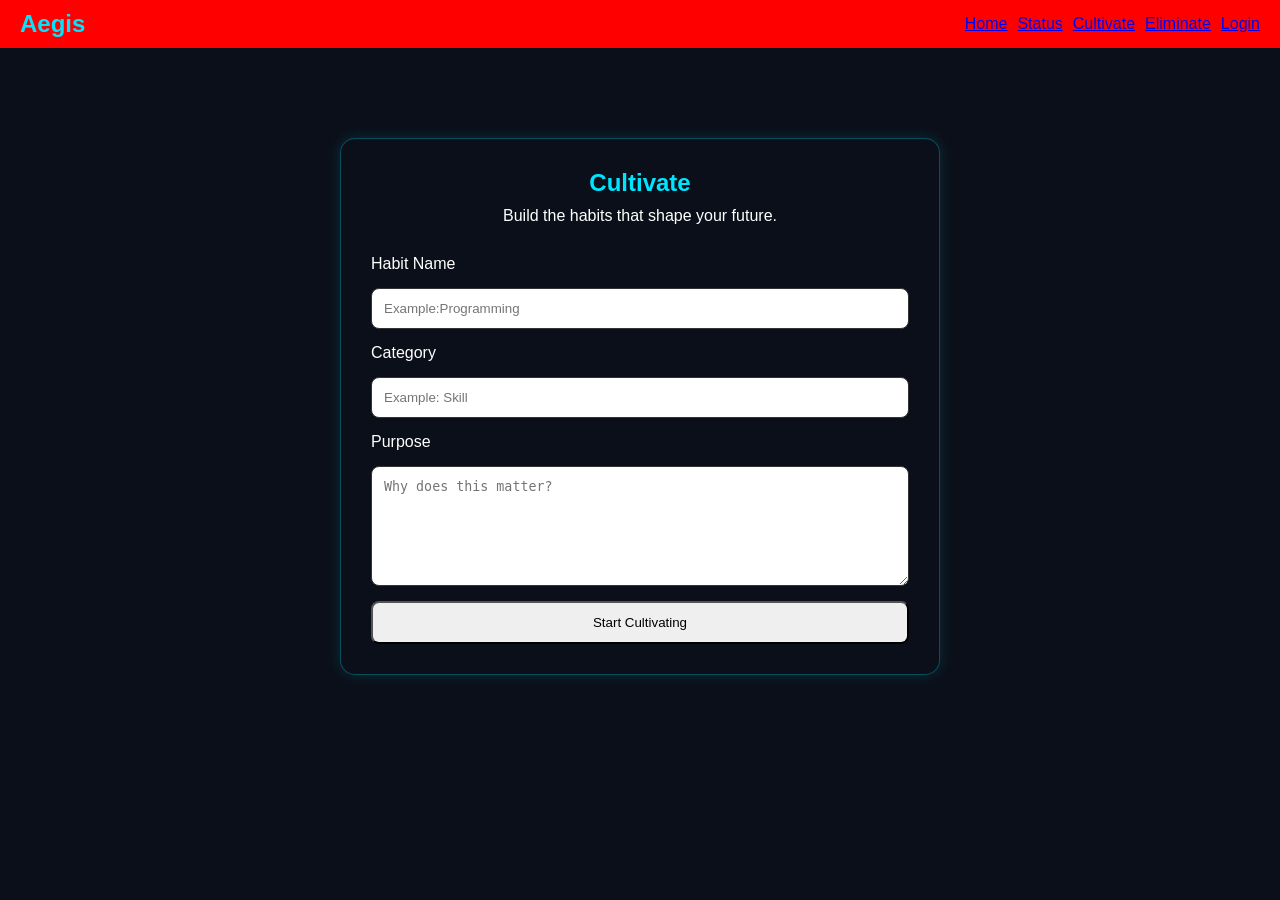
==== cultivate.html @ d245fa0a "Build cultivate page with habit creation form and notifications" ====
<!doctype html>
<html lang="en">

<head>
    <meta charset="UTF-8" />
    <meta name="viewport" content="width=device-width, initial-scale=1.0" />

    <title>Aegis | Cultivate</title>
    <link rel="stylesheet" href="./CSS/global.css">
    <link rel="stylesheet" href="./CSS/cultivate.css">
</head>


<body>

    <!-- Header -->
    <header>

        <nav>

            <h1>Aegis</h1>

            <div class="nav-actions">
                <a href="index.html">Home</a>
                <a href="status.html">Status</a>
                <a href="cultivate.html">Cultivate</a>
                <a href="eliminate.html">Eliminate</a>
                <a href="login.html">Login</a>
            </div>

        </nav>

    </header>


    <!-- Cultivate System -->
    <main>

        <section class="cultivate">

            <h2>Cultivate</h2>

            <p>
                Build the habits that shape your future.
            </p>


            <form id="cultivate-form">

                <label for="habit-name">
                    Habit Name
                </label>

                <input id="habit-name" type="text" placeholder="Example:Programming" required>


                <label for="habit-category">
                    Category
                </label>

                <input id="habit-category" type="text" placeholder="Example: Skill" required>


                <label for="habit-purpose">
                    Purpose
                </label>

                <textarea id="habit-purpose" placeholder="Why does this matter?" required></textarea>


                <button type="submit">
                    Start Cultivating
                </button>


            </form>

        </section>

    </main>


    <footer>

    </footer>

    <div id="toast" class="toast">
        Habit cultivated successfully 🌱
    </div>


    <script src="./JS/cultivate.js"></script>

</body>

</html>
---- CSS/global.css ----
/* RESET */

* {
    margin: 0;
    padding: 0;
    box-sizing: border-box;
}


/* ROOT */

:root {
    --accent: #00e5ff;
}


/* BODY */

body {
    background-color: #0b0f19;
    color: white;
    font-family: Arial, sans-serif;
}


/* NAVIGATION */

nav {
    display: flex;
    justify-content: space-between;
    align-items: center;
    padding: 10px 20px;
    background-color: red;
    width: 100%;
}

.nav-actions {
    display: flex;
    gap: 10px;
}

.nav-actions button {
    padding: 8px 30px;
    border-radius: 8px;
    cursor: pointer;
}


/* COMMON ELEMENTS */

main {
    padding: 40px;
}

section {
    background-color: #151b2b;
    padding: 25px;
    border-radius: 15px;
    margin-bottom: 25px;

    border: 1px solid rgba(0, 229, 255, 0.3);
    box-shadow: 0 0 15px rgba(0, 229, 255, 0.15);
}

h1,
h2,
h3 {
    color: var(--accent);
}

button:hover,
a:hover {
    background-color: var(--accent);
    color: black;
}


/* MOBILE */

@media (max-width:768px) {

    nav {
        flex-direction: column;
        gap: 20px;
    }

    .nav-actions {
        flex-wrap: wrap;
        justify-content: center;
    }

}
---- CSS/cultivate.css ----
/* CULTIVATE */

.cultivate {
    max-width: 600px;
    margin: 50px auto;
    padding: 30px;
    background-color: #0b0f19;
    border-radius: 15px;
}

.cultivate h2 {
    text-align: center;
    margin-bottom: 10px;
}

.cultivate p {
    text-align: center;
    margin-bottom: 30px;
}

.cultivate form {
    display: flex;
    flex-direction: column;
    gap: 15px;
}

.cultivate input,
.cultivate textarea {
    padding: 12px;
    border-radius: 8px;
    border: 1px solid #333;
}

.cultivate textarea {
    min-height: 120px;
    resize: vertical;
}

.cultivate button {
    padding: 12px;
    border-radius: 8px;
    cursor: pointer;
}


/* MOBILE */

@media (max-width:768px) {

    .cultivate {
        margin: 20px;
        padding: 20px;
    }

}

/* TOAST NOTIFICATION */

.toast {
    position: fixed;
    top: 20px;
    right: 20px;

    background-color: #00e5ff;
    color: black;

    padding: 15px 25px;

    border-radius: 10px;

    font-weight: bold;

    opacity: 0;
    transform: translateY(-20px);

    transition: all 0.3s ease;
}

/* Show Toast */

.toast.show {
    opacity: 1;
    transform: translateY(0);
}
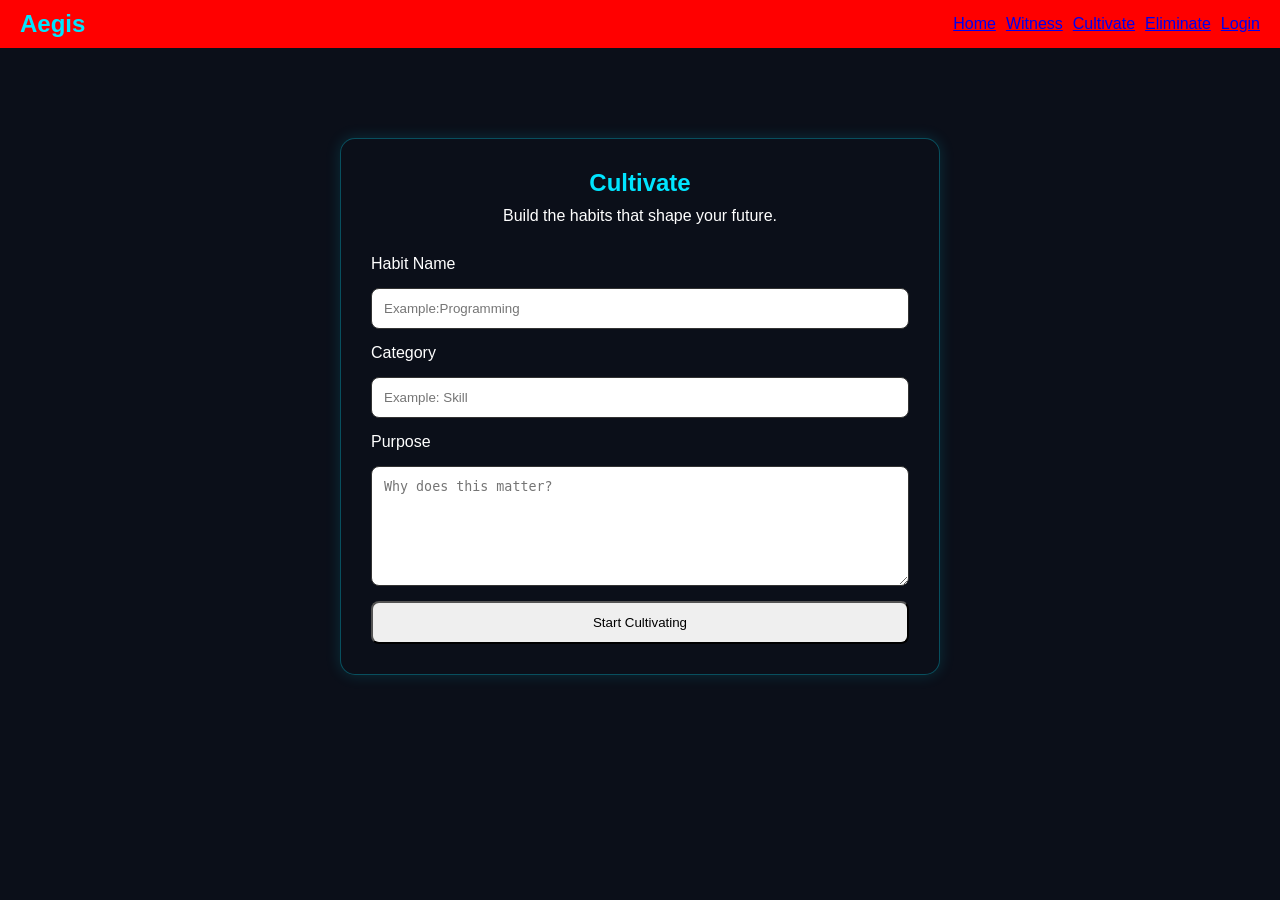
==== commit 406060e7: "witness is finished" ====
--- a/cultivate.html
+++ b/cultivate.html
@@ -6,44 +6,32 @@
     <meta name="viewport" content="width=device-width, initial-scale=1.0" />
 
     <title>Aegis | Cultivate</title>
-    <link rel="stylesheet" href="./CSS/global.css">
-    <link rel="stylesheet" href="./CSS/cultivate.css">
+    <link rel="stylesheet" href="./CSS/global.css" />
+    <link rel="stylesheet" href="./CSS/cultivate.css" />
 </head>
 
-
 <body>
-
     <!-- Header -->
     <header>
-
         <nav>
-
             <h1>Aegis</h1>
 
             <div class="nav-actions">
                 <a href="index.html">Home</a>
-                <a href="status.html">Status</a>
+                <a href="witness.html">Witness</a>
                 <a href="cultivate.html">Cultivate</a>
                 <a href="eliminate.html">Eliminate</a>
                 <a href="login.html">Login</a>
             </div>
-
         </nav>
-
     </header>
-
 
     <!-- Cultivate System -->
     <main>
-
         <section class="cultivate">
-
             <h2>Cultivate</h2>
 
-            <p>
-                Build the habits that shape your future.
-            </p>
-
+            <p>Build the habits that shape your future.</p>
 
             <form id="cultivate-form">
 
@@ -51,46 +39,36 @@
                     Habit Name
                 </label>
 
-                <input id="habit-name" type="text" placeholder="Example:Programming" required>
+                <input id="habit-name" name="habit-name" type="text" placeholder="Example:Programming" required />
 
 
                 <label for="habit-category">
                     Category
                 </label>
 
-                <input id="habit-category" type="text" placeholder="Example: Skill" required>
+                <input id="habit-category" name="habit-category" type="text" placeholder="Example: Skill" required />
 
 
                 <label for="habit-purpose">
                     Purpose
                 </label>
 
-                <textarea id="habit-purpose" placeholder="Why does this matter?" required></textarea>
+                <textarea id="habit-purpose" name="habit-purpose" placeholder="Why does this matter?"></textarea>
 
 
                 <button type="submit">
                     Start Cultivating
                 </button>
 
-
             </form>
-
         </section>
-
     </main>
 
+    <footer></footer>
 
-    <footer>
-
-    </footer>
-
-    <div id="toast" class="toast">
-        Habit cultivated successfully 🌱
-    </div>
-
+    <div id="toast" class="toast">Habit cultivated successfully 🌱</div>
 
     <script src="./JS/cultivate.js"></script>
-
 </body>
 
 </html>
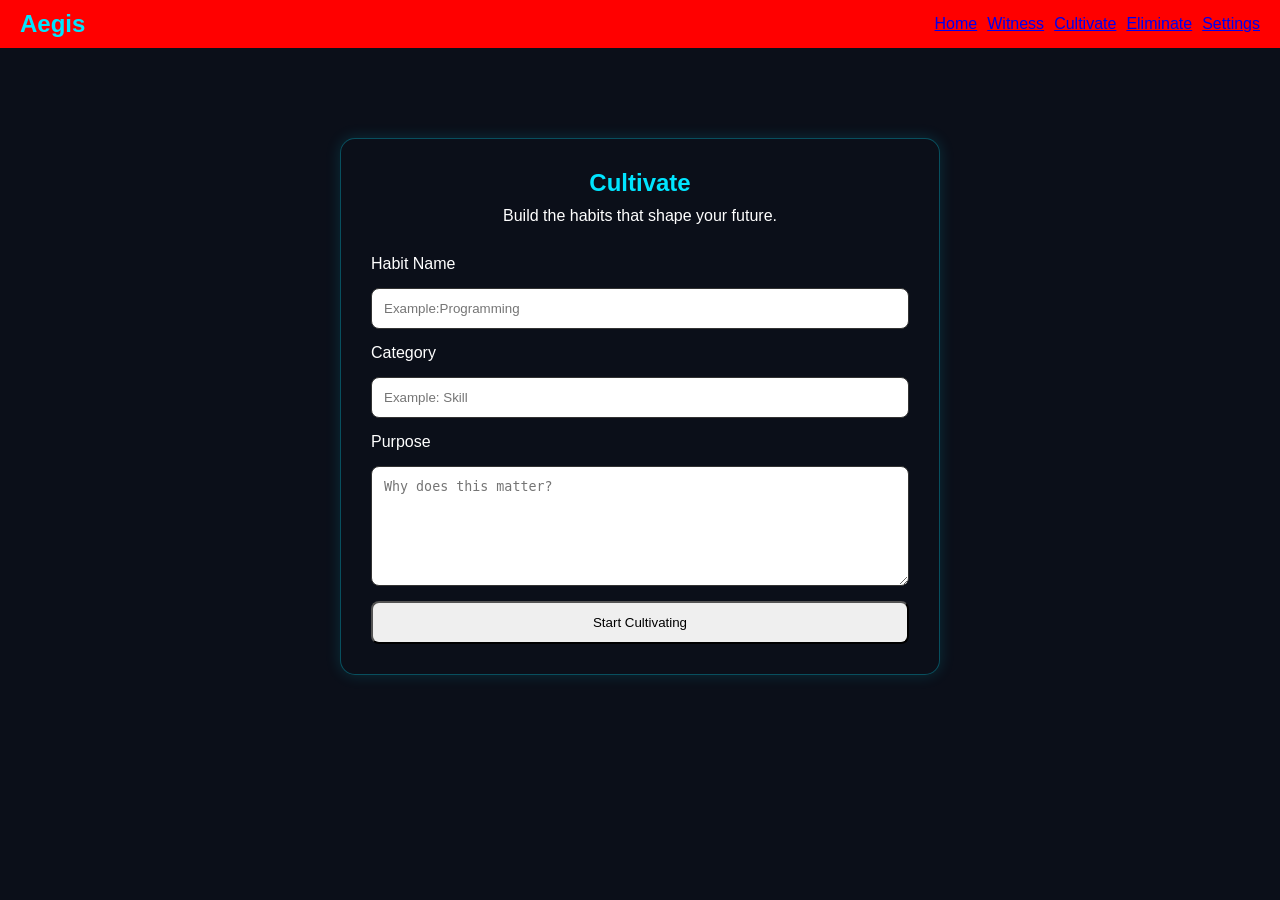
==== commit 7dd8ff8e: "V.01 HAS OFFCIALLY FINIHSED HERE" ====
--- a/cultivate.html
+++ b/cultivate.html
@@ -21,7 +21,8 @@
                 <a href="witness.html">Witness</a>
                 <a href="cultivate.html">Cultivate</a>
                 <a href="eliminate.html">Eliminate</a>
-                <a href="login.html">Login</a>
+                <a href="settings.html">Settings</a>
+
             </div>
         </nav>
     </header>
--- a/CSS/cultivate.css
+++ b/CSS/cultivate.css
@@ -74,6 +74,7 @@
     transform: translateY(-20px);
 
     transition: all 0.3s ease;
+    pointer-events: none;
 }
 
 /* Show Toast */
